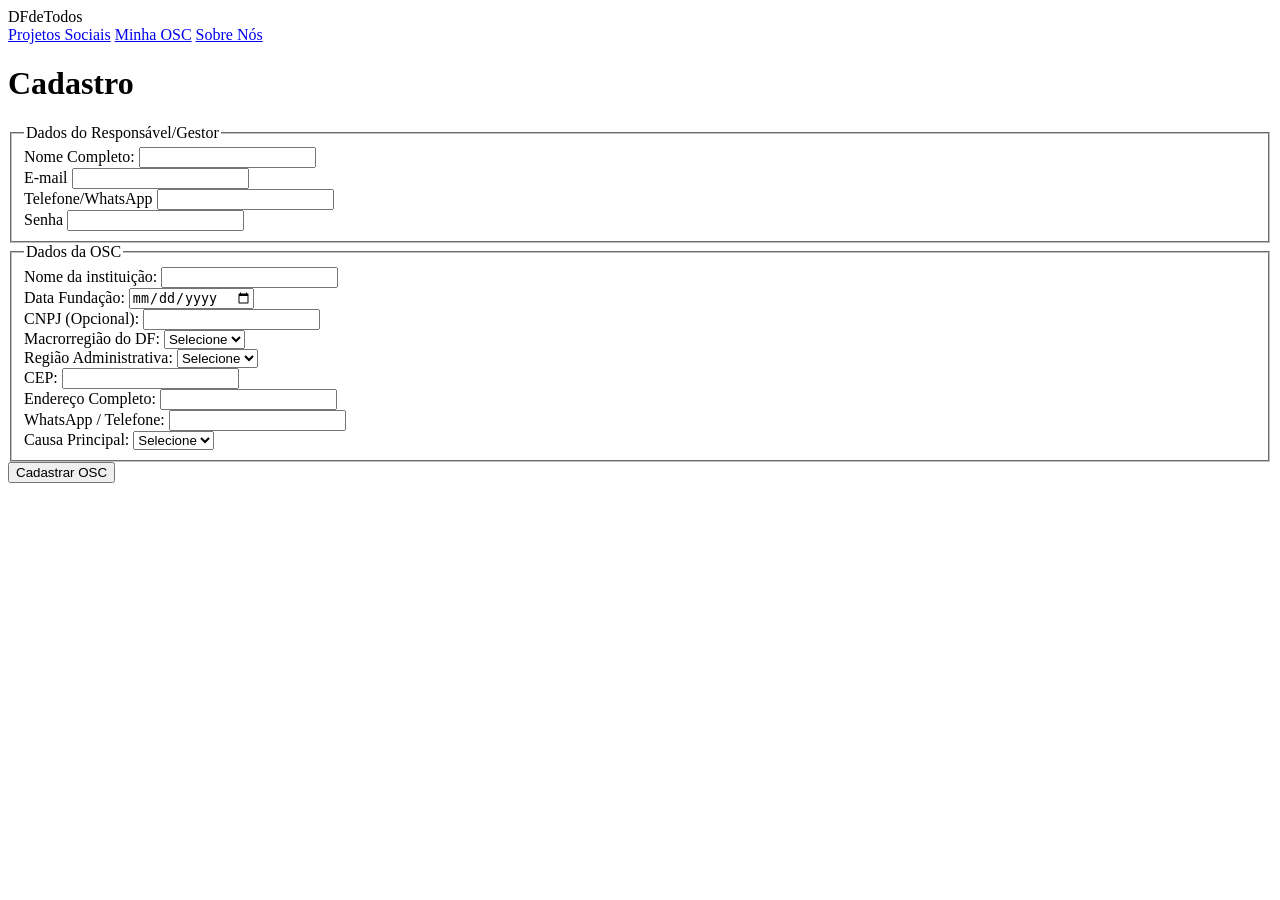
==== cadastro.html @ 7b0d13e9 "Estrutura inicial do projeto DFdeTodos" ====
<!DOCTYPE html>
<html lang="pt-br">
<head>
    <meta charset="UTF-8">
    <meta name="viewport" content="width=device-width, initial-scale=1.0">
    <title>Cadastro OSC - DFdeTodos</title>

    <link rel="stylesheet" href="css/style.css">
</head>
<body>

    <header>

        <div class="logo">
            DFdeTodos
        </div>

        <nav>
            <a href="projetos.html">Projetos Sociais</a>
            <a href="perfil-osc.html">Minha OSC</a>
            <a href="projetos.html">Sobre Nós</a>
        </nav>

    </header>

    <main>

        <h1>Cadastro</h1>

        <form>

            <fieldset>

                <legend>Dados do Responsável/Gestor</legend>

                <div>
                    <label for="nome">Nome Completo:</label>
                    <input type="text" id="nome" name="nome" required>
                </div>

                <div>
                    <label for="email">E-mail</label>
                    <input type="email" id="email" name="email" required>
                </div>

                <div>
                    <label for="telefone">Telefone/WhatsApp</label>
                    <input type="tel" id="telefone" name="telefone">
                </div>

                <div>
                    <label for="senha">Senha</label>
                    <input type="password" id="senha" name="senha" required>
                </div>

            </fieldset>

             <fieldset>

                <legend>Dados da OSC</legend>

                <div>
                    <label for="instituicao">Nome da instituição:</label>
                    <input type="text" id="instituicao" name="instituicao" required>
                </div>

                <div>
                    <label for="fundacao">Data Fundação:</label>
                    <input type="date" id="fundacao" name="fundacao">
                </div>

                <div>
                    <label for="cnpj">CNPJ (Opcional): </label>
                    <input type="text" id="cnpj" name="cnpj">
                </div>

                <div>
                    <label for="macroregiao">Macrorregião do DF:</label>
                    <select id="macroregiao" name="macroregiao">
                        <option value="">Selecione</option>
                    </select>
                </div>

                   <div>
                    <label for="regiao">Região Administrativa:</label>
                    <select id="regiao" name="regiao">
                        <option value="">Selecione</option>
                    </select>
                </div>

                  <div>
                    <label for="cep">CEP:</label>
                    <input type="text" id="cep" name="cep">
                </div>

                <div>
                    <label for="endereco">Endereço Completo:</label>
                    <input type="text" id="endereco" name="endereco">
                </div>

                <div>
                    <label for="telefoneOsc">WhatsApp / Telefone:</label>
                    <input type="tel" id="telefoneOsc" name="telefoneOsc">
                </div>

                <div>
                    <label for="causa">Causa Principal:</label>
                    <select name="causa" id="causa">
                       <option value="">Selecione</option>
                       <option value="Educação"></option> 
                       <option value="Saúde"></option> 
                       <option value="Meio Ambiente"></option> 
                       <option value="Assistência Social"></option> 
                       <option value="Cultura "></option> 
                       <option value="Esporte"></option> 
                    </select>
                </div>

            </fieldset>

            <button type="submit">
                Cadastrar OSC
            </button>

        </form>
        
    </main>
    
</body>
</html>
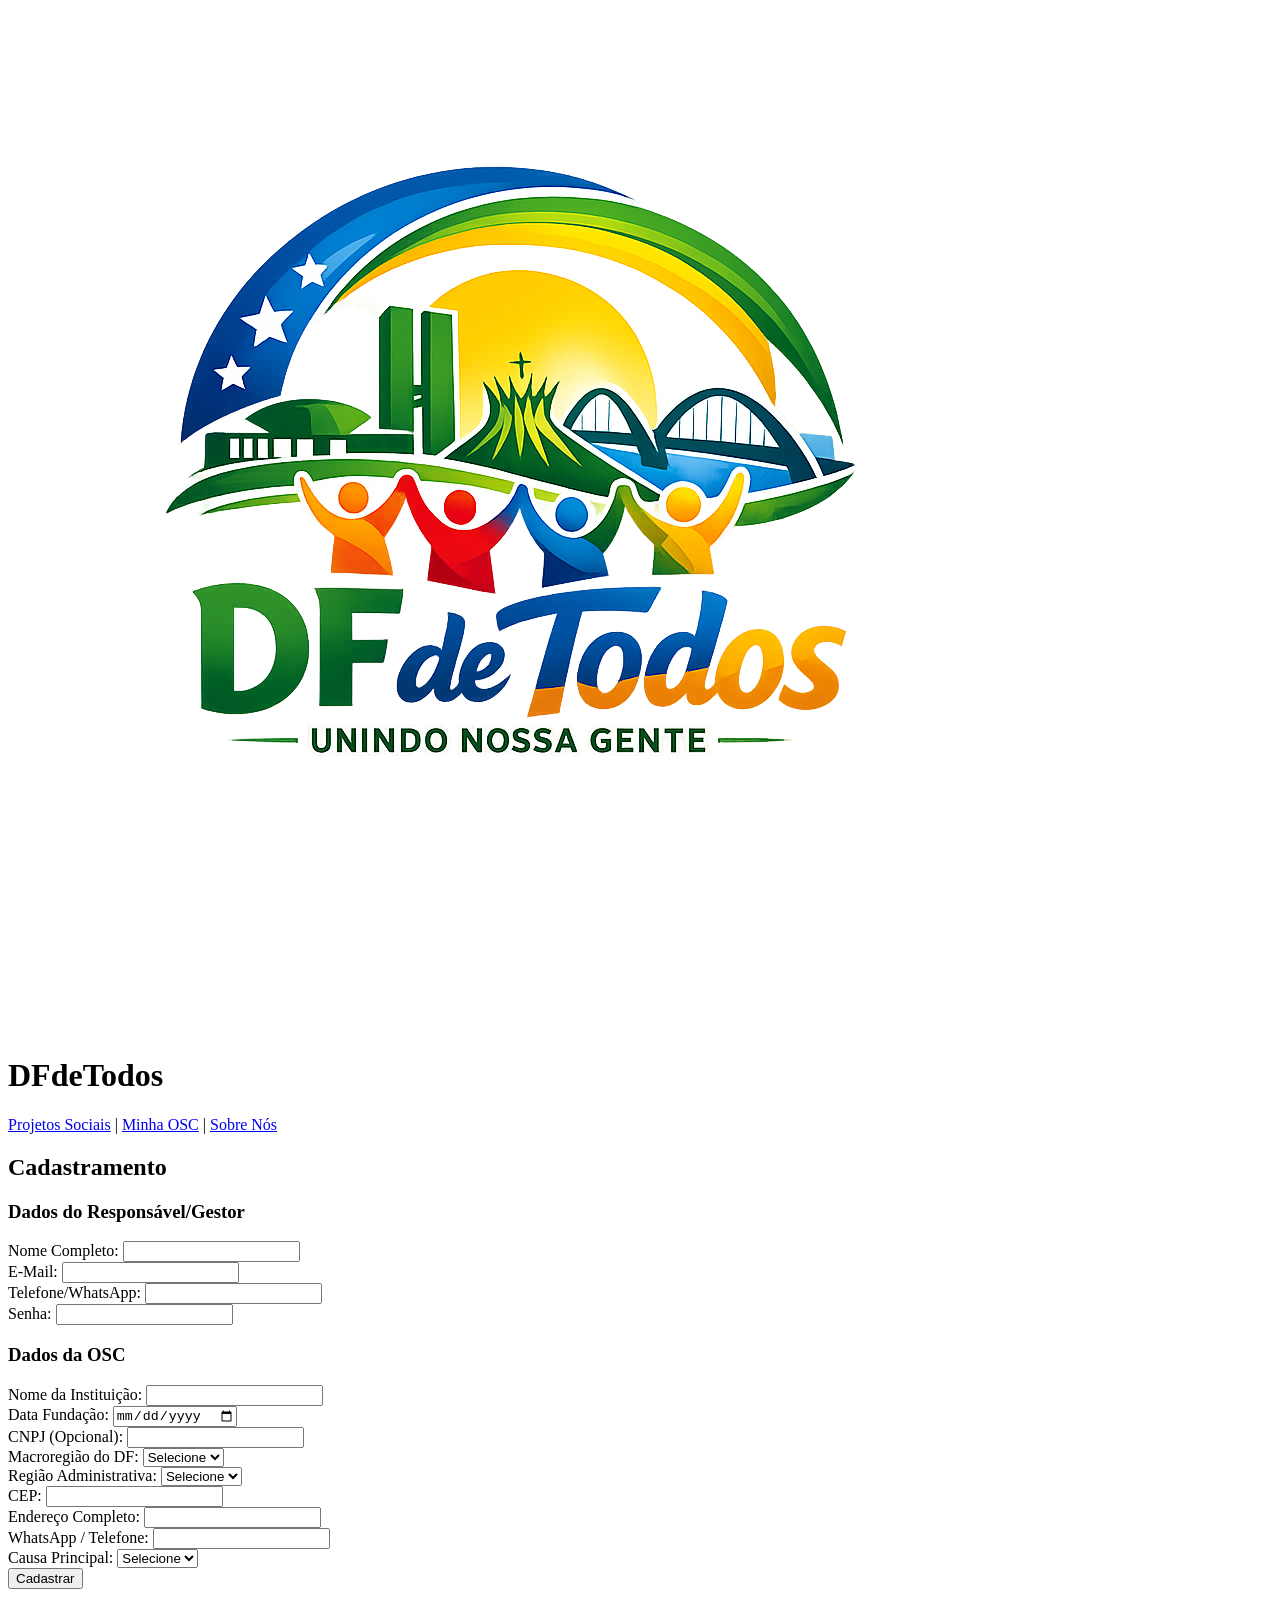
==== commit b862fd54: "update" ====
--- a/cadastro.html
+++ b/cadastro.html
@@ -1,130 +1,148 @@
 <!DOCTYPE html>
-<html lang="pt-br">
+<html lang="pt-BR">
 <head>
     <meta charset="UTF-8">
     <meta name="viewport" content="width=device-width, initial-scale=1.0">
-    <title>Cadastro OSC - DFdeTodos</title>
-
-    <link rel="stylesheet" href="css/style.css">
+    <title>Cadastramento - DFdeTodos</title>
 </head>
 <body>
 
     <header>
 
-        <div class="logo">
-            DFdeTodos
-        </div>
+        <img src="img/Logo DFdeTodos.png" alt="Logo DFdeTodos">
+
+        <h1>DFdeTodos</h1>
 
         <nav>
-            <a href="projetos.html">Projetos Sociais</a>
-            <a href="perfil-osc.html">Minha OSC</a>
-            <a href="projetos.html">Sobre Nós</a>
+            <a href="projetos.html">Projetos Sociais</a> |
+            <a href="perfil-osc.html">Minha OSC</a> |
+            <a href="sobre.html">Sobre Nós</a>
         </nav>
 
     </header>
 
     <main>
 
-        <h1>Cadastro</h1>
+        <h2>Cadastramento</h2>
 
         <form>
 
-            <fieldset>
 
-                <legend>Dados do Responsável/Gestor</legend>
+            <section>
+
+                <h3>Dados do Responsável/Gestor</h3>
 
                 <div>
-                    <label for="nome">Nome Completo:</label>
-                    <input type="text" id="nome" name="nome" required>
+
+                    <div>
+                        <label for="nome">Nome Completo:</label>
+                        <input type="text" id="nome">
+                    </div>
+
+                    <div>
+                        <label for="email">E-Mail:</label>
+                        <input type="email" id="email">
+                    </div>
+
                 </div>
 
                 <div>
-                    <label for="email">E-mail</label>
-                    <input type="email" id="email" name="email" required>
+
+                    <div>
+                        <label for="telefone">Telefone/WhatsApp:</label>
+                        <input type="text" id="telefone">
+                    </div>
+
+                    <div>
+                        <label for="senha">Senha:</label>
+                        <input type="password" id="senha">
+                    </div>
+
+                </div>
+
+            </section>
+
+
+            <section>
+
+                <h3>Dados da OSC</h3>
+
+                <div>
+
+                    <div>
+                        <label for="instituicao">Nome da Instituição:</label>
+                        <input type="text" id="instituicao">
+                    </div>
+
+                    <div>
+                        <label for="fundacao">Data Fundação:</label>
+                        <input type="date" id="fundacao">
+                    </div>
+
+                    <div>
+                        <label for="cnpj">CNPJ (Opcional):</label>
+                        <input type="text" id="cnpj">
+                    </div>
+
                 </div>
 
                 <div>
-                    <label for="telefone">Telefone/WhatsApp</label>
-                    <input type="tel" id="telefone" name="telefone">
+
+                    <div>
+                        <label for="macroregiao">Macroregião do DF:</label>
+                        <select id="macroregiao">
+                            <option>Selecione</option>
+                        </select>
+                    </div>
+
+                    <div>
+                        <label for="regiao">Região Administrativa:</label>
+                        <select id="regiao">
+                            <option>Selecione</option>
+                        </select>
+                    </div>
+
+                    <div>
+                        <label for="cep">CEP:</label>
+                        <input type="text" id="cep">
+                    </div>
+
                 </div>
 
                 <div>
-                    <label for="senha">Senha</label>
-                    <input type="password" id="senha" name="senha" required>
+
+                    <div>
+                        <label for="endereco">Endereço Completo:</label>
+                        <input type="text" id="endereco">
+                    </div>
+
+                    <div>
+                        <label for="whatsapp">WhatsApp / Telefone:</label>
+                        <input type="text" id="whatsapp">
+                    </div>
+
+                    <div>
+                        <label for="causa">Causa Principal:</label>
+                        <select id="causa">
+                            <option>Selecione</option>
+                        </select>
+                    </div>
+
                 </div>
 
-            </fieldset>
-
-             <fieldset>
-
-                <legend>Dados da OSC</legend>
-
-                <div>
-                    <label for="instituicao">Nome da instituição:</label>
-                    <input type="text" id="instituicao" name="instituicao" required>
-                </div>
-
-                <div>
-                    <label for="fundacao">Data Fundação:</label>
-                    <input type="date" id="fundacao" name="fundacao">
-                </div>
-
-                <div>
-                    <label for="cnpj">CNPJ (Opcional): </label>
-                    <input type="text" id="cnpj" name="cnpj">
-                </div>
-
-                <div>
-                    <label for="macroregiao">Macrorregião do DF:</label>
-                    <select id="macroregiao" name="macroregiao">
-                        <option value="">Selecione</option>
-                    </select>
-                </div>
-
-                   <div>
-                    <label for="regiao">Região Administrativa:</label>
-                    <select id="regiao" name="regiao">
-                        <option value="">Selecione</option>
-                    </select>
-                </div>
-
-                  <div>
-                    <label for="cep">CEP:</label>
-                    <input type="text" id="cep" name="cep">
-                </div>
-
-                <div>
-                    <label for="endereco">Endereço Completo:</label>
-                    <input type="text" id="endereco" name="endereco">
-                </div>
-
-                <div>
-                    <label for="telefoneOsc">WhatsApp / Telefone:</label>
-                    <input type="tel" id="telefoneOsc" name="telefoneOsc">
-                </div>
-
-                <div>
-                    <label for="causa">Causa Principal:</label>
-                    <select name="causa" id="causa">
-                       <option value="">Selecione</option>
-                       <option value="Educação"></option> 
-                       <option value="Saúde"></option> 
-                       <option value="Meio Ambiente"></option> 
-                       <option value="Assistência Social"></option> 
-                       <option value="Cultura "></option> 
-                       <option value="Esporte"></option> 
-                    </select>
-                </div>
-
-            </fieldset>
+            </section>
 
             <button type="submit">
-                Cadastrar OSC
+                Cadastrar
             </button>
 
         </form>
-        
+
     </main>
-    
+
+    <footer>
+
+    </footer>
+
 </body>
 </html>
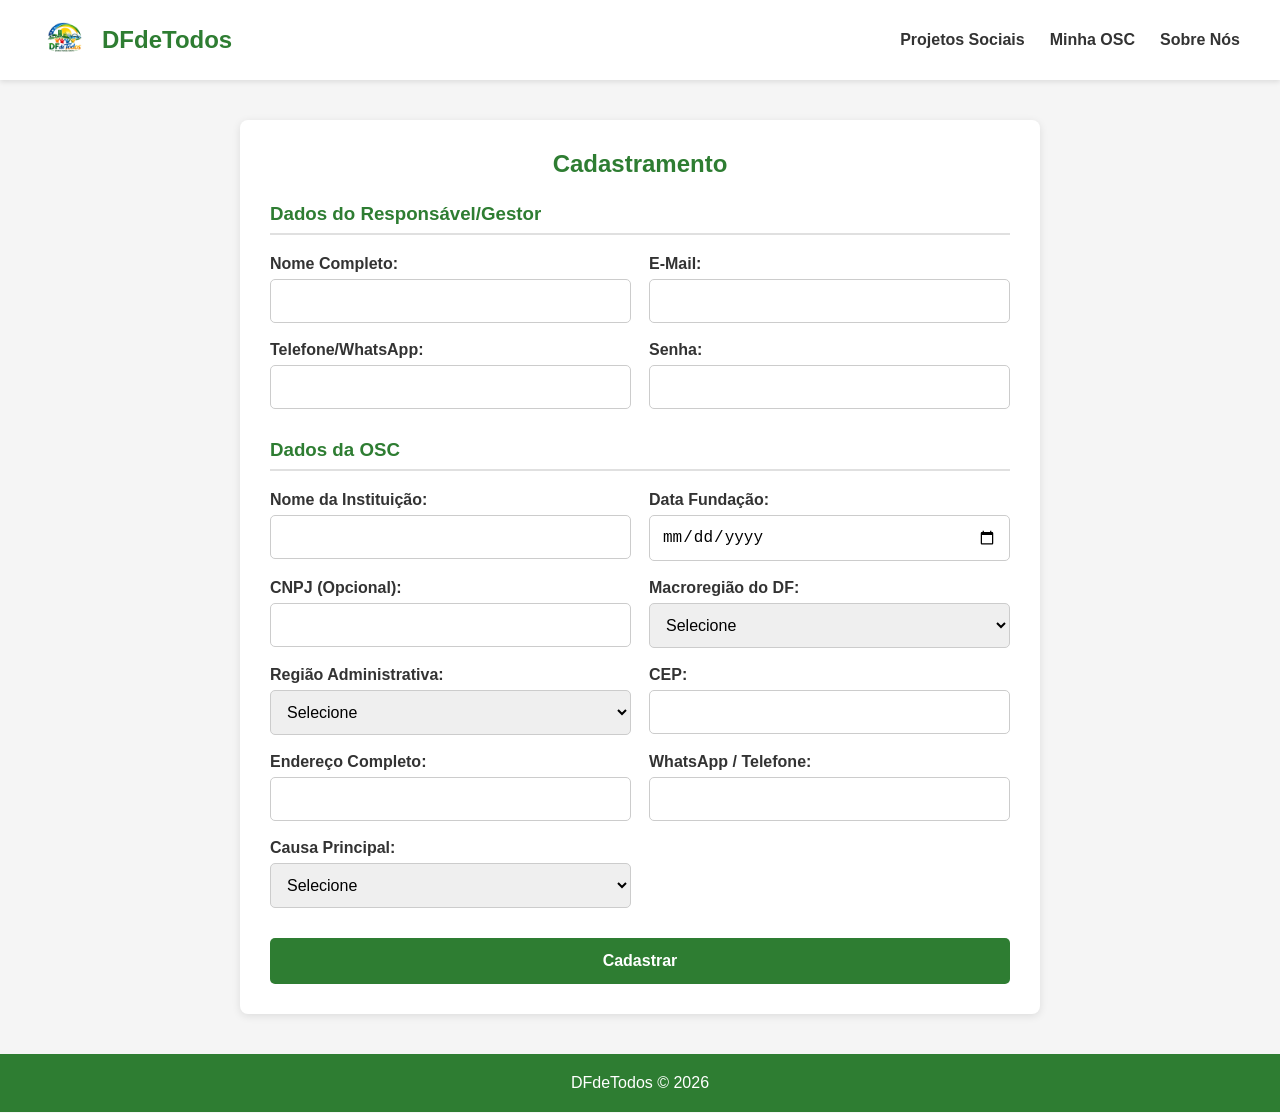
==== commit 95ee1490: "Paginas com CSS e layout responsivo" ====
--- a/cadastro.html
+++ b/cadastro.html
@@ -1,127 +1,113 @@
 <!DOCTYPE html>
-<html lang="pt-BR">
+<html lang="pt-br">
+
 <head>
     <meta charset="UTF-8">
     <meta name="viewport" content="width=device-width, initial-scale=1.0">
     <title>Cadastramento - DFdeTodos</title>
+    <link rel="stylesheet" href="css/cadastro.css">
 </head>
+
 <body>
 
     <header>
+        <button class="menu-btn" onclick="document.querySelector('nav').classList.toggle('aberto')">☰</button>
 
-        <img src="img/Logo DFdeTodos.png" alt="Logo DFdeTodos">
+        <h2 class="titulo">DFdeTodos</h2>
 
-        <h1>DFdeTodos</h1>
+        <img class="logo-img" src="img/Logo DFdeTodos.png" alt="DFdeTodos">
 
         <nav>
-            <a href="projetos.html">Projetos Sociais</a> |
-            <a href="perfil-osc.html">Minha OSC</a> |
+            <a href="projetos.html">Projetos Sociais</a>
+            <a href="perfil-osc.html">Minha OSC</a>
             <a href="sobre.html">Sobre Nós</a>
         </nav>
-
     </header>
 
     <main>
 
-        <h2>Cadastramento</h2>
+        <form class="cadastro-box">
 
-        <form>
-
+            <h2>Cadastramento</h2>
 
             <section>
-
                 <h3>Dados do Responsável/Gestor</h3>
 
-                <div>
+                <div class="grid">
 
-                    <div>
+                    <div class="campo">
                         <label for="nome">Nome Completo:</label>
                         <input type="text" id="nome">
                     </div>
 
-                    <div>
+                    <div class="campo">
                         <label for="email">E-Mail:</label>
                         <input type="email" id="email">
                     </div>
 
-                </div>
-
-                <div>
-
-                    <div>
+                    <div class="campo">
                         <label for="telefone">Telefone/WhatsApp:</label>
                         <input type="text" id="telefone">
                     </div>
 
-                    <div>
+                    <div class="campo">
                         <label for="senha">Senha:</label>
                         <input type="password" id="senha">
                     </div>
 
                 </div>
-
             </section>
 
-
             <section>
-
                 <h3>Dados da OSC</h3>
 
-                <div>
+                <div class="grid">
 
-                    <div>
+                    <div class="campo">
                         <label for="instituicao">Nome da Instituição:</label>
                         <input type="text" id="instituicao">
                     </div>
 
-                    <div>
+                    <div class="campo">
                         <label for="fundacao">Data Fundação:</label>
                         <input type="date" id="fundacao">
                     </div>
 
-                    <div>
+                    <div class="campo">
                         <label for="cnpj">CNPJ (Opcional):</label>
                         <input type="text" id="cnpj">
                     </div>
 
-                </div>
-
-                <div>
-
-                    <div>
+                    <div class="campo">
                         <label for="macroregiao">Macroregião do DF:</label>
                         <select id="macroregiao">
                             <option>Selecione</option>
                         </select>
                     </div>
 
-                    <div>
+                    <div class="campo">
                         <label for="regiao">Região Administrativa:</label>
                         <select id="regiao">
                             <option>Selecione</option>
                         </select>
                     </div>
 
-                    <div>
+                    <div class="campo">
                         <label for="cep">CEP:</label>
                         <input type="text" id="cep">
                     </div>
 
-                </div>
-
-                <div>
-
-                    <div>
+                    <div class="campo">
                         <label for="endereco">Endereço Completo:</label>
                         <input type="text" id="endereco">
                     </div>
 
-                    <div>
+                    <div class="campo">
                         <label for="whatsapp">WhatsApp / Telefone:</label>
                         <input type="text" id="whatsapp">
                     </div>
 
-                    <div>
+                    <div class="campo">
                         <label for="causa">Causa Principal:</label>
                         <select id="causa">
                             <option>Selecione</option>
@@ -129,20 +115,18 @@
                     </div>
 
                 </div>
-
             </section>
 
-            <button type="submit">
-                Cadastrar
-            </button>
+            <button type="submit">Cadastrar</button>
 
         </form>
 
     </main>
 
     <footer>
-
+        <p>DFdeTodos © 2026</p>
     </footer>
 
 </body>
-</html>+
+</html>
--- a/css/cadastro.css
+++ b/css/cadastro.css
@@ -0,0 +1,186 @@
+* {
+    margin: 0;
+    padding: 0;
+    box-sizing: border-box;
+}
+
+body {
+    font-family: Arial, Helvetica, sans-serif;
+    background-color: #f5f5f5;
+    color: #333;
+    min-height: 100vh;
+    display: flex;
+    flex-direction: column;
+}
+
+/* Header */
+header {
+    display: flex;
+    align-items: center;
+    gap: 12px;
+    background-color: #ffffff;
+    padding: 15px 40px;
+    box-shadow: 0 2px 5px rgba(0, 0, 0, 0.1);
+}
+
+.menu-btn {
+    display: none;
+    background: none;
+    border: none;
+    font-size: 26px;
+    cursor: pointer;
+    color: #2e7d32;
+}
+
+.logo-img {
+    height: 50px;
+    order: 1;
+}
+
+.titulo {
+    color: #2e7d32;
+    order: 2;
+}
+
+nav {
+    display: flex;
+    gap: 25px;
+    order: 3;
+    margin-left: auto;
+}
+
+nav a {
+    text-decoration: none;
+    color: #333;
+    font-weight: bold;
+}
+
+nav a:hover {
+    color: #2e7d32;
+}
+
+/* Cadastro */
+main {
+    display: flex;
+    justify-content: center;
+    flex: 1;
+    padding: 40px 20px;
+}
+
+.cadastro-box {
+    background-color: #ffffff;
+    border-radius: 8px;
+    box-shadow: 0 2px 8px rgba(0, 0, 0, 0.1);
+    width: 100%;
+    max-width: 800px;
+    padding: 30px;
+}
+
+.cadastro-box > h2 {
+    text-align: center;
+    color: #2e7d32;
+    margin-bottom: 25px;
+}
+
+section {
+    margin-bottom: 30px;
+}
+
+section h3 {
+    color: #2e7d32;
+    border-bottom: 2px solid #e0e0e0;
+    padding-bottom: 8px;
+    margin-bottom: 20px;
+}
+
+.grid {
+    display: grid;
+    grid-template-columns: repeat(2, 1fr);
+    gap: 18px;
+}
+
+.campo label {
+    display: block;
+    font-weight: bold;
+    margin-bottom: 6px;
+}
+
+.campo input,
+.campo select {
+    width: 100%;
+    padding: 12px;
+    border: 1px solid #ccc;
+    border-radius: 5px;
+    font-size: 16px;
+}
+
+.campo input:focus,
+.campo select:focus {
+    outline: none;
+    border-color: #2e7d32;
+}
+
+.cadastro-box button {
+    width: 100%;
+    padding: 14px;
+    border: none;
+    border-radius: 5px;
+    background-color: #2e7d32;
+    color: #ffffff;
+    font-size: 16px;
+    font-weight: bold;
+    cursor: pointer;
+}
+
+.cadastro-box button:hover {
+    background-color: #1b5e20;
+}
+
+/* Footer */
+footer {
+    background-color: #2e7d32;
+    color: #ffffff;
+    text-align: center;
+    padding: 20px;
+    margin-top: auto;
+}
+
+/* Responsivo */
+@media (max-width: 600px) {
+    .grid {
+        grid-template-columns: 1fr;
+    }
+
+    header {
+        padding: 15px 20px;
+        flex-wrap: wrap;
+    }
+
+    .menu-btn {
+        display: block;
+        order: 1;
+    }
+
+    .titulo {
+        order: 2;
+        flex: 1;
+        text-align: center;
+    }
+
+    .logo-img {
+        order: 3;
+    }
+
+    nav {
+        display: none;
+        order: 4;
+        width: 100%;
+        flex-direction: column;
+        gap: 12px;
+        margin: 15px 0 0;
+    }
+
+    nav.aberto {
+        display: flex;
+    }
+}
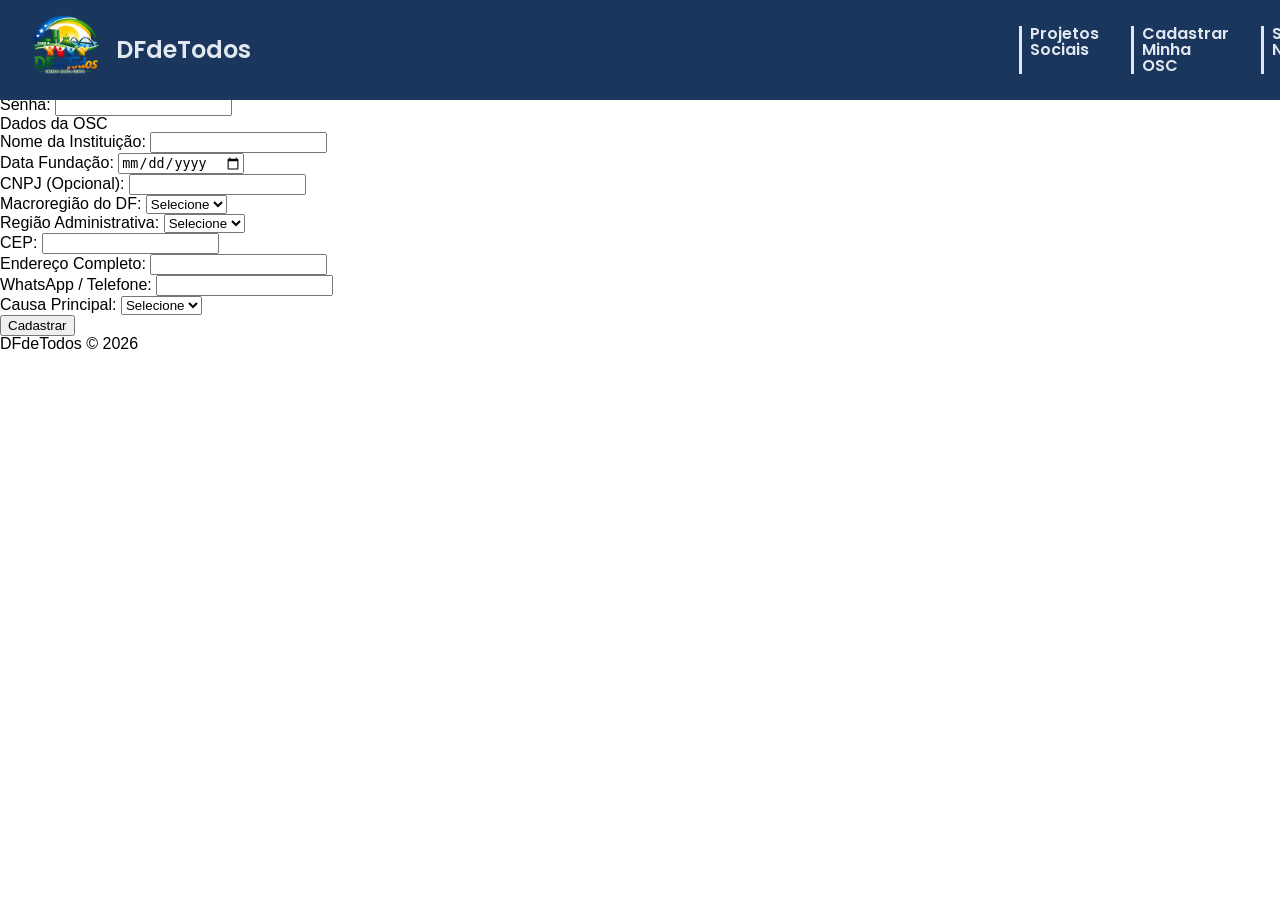
==== commit dd6b69fc: "Ajuste Header" ====
--- a/cadastro.html
+++ b/cadastro.html
@@ -4,26 +4,36 @@
 <head>
     <meta charset="UTF-8">
     <meta name="viewport" content="width=device-width, initial-scale=1.0">
-    <title>Cadastramento - DFdeTodos</title>
-    <link rel="stylesheet" href="css/cadastro.css">
+    <link rel="preconnect" href="https://fonts.googleapis.com">
+    <link rel="preconnect" href="https://fonts.gstatic.com" crossorigin>
+    <link href="https://fonts.googleapis.com/css2?family=Poppins:wght@400;600&display=swap" rel="stylesheet">
+    <link rel="stylesheet" href="css/reset.css">
+    <title>DFdeTodos - Home</title>
+    <link rel="stylesheet" href="css/style.css">
 </head>
 
 <body>
 
     <header>
-        <button class="menu-btn" onclick="document.querySelector('nav').classList.toggle('aberto')">☰</button>
+        <input class="checkbox__menu-hamburguer" type="checkbox" id="menu-hamburguer">
+        <label class="icone__menu-hamburguer" for="menu-hamburguer"><img src="img/iconMenuBranco.png" alt="Menu"></label>
+        <ul class="lista-navegacao-mobile">
+            <li class="item__lista-navegacao-mobile"><a href="projetos.html" class="link__item__lista-navegacao-mobile">Projetos Sociais</a></li>
+            <li class="item__lista-navegacao-mobile"><a href="cadastro-osc.html" class="link__item__lista-navegacao-mobile">Cadastrar Minha OSC</a></li>
+            <li class="item__lista-navegacao-mobile"><a href="sobre.html" class="link__item__lista-navegacao-mobile">Sobre Nós</a></li>
+        </ul>
 
-        <h2 class="titulo">DFdeTodos</h2>
+        <a href="home.html" class="logo-header">
+            <img class="logo-img" src="img/Logo DFdeTodos.png" alt="DFdeTodos">
+            <h2 class="logo-titulo">DFdeTodos</h2>
+        </a>
 
-        <img class="logo-img" src="img/Logo DFdeTodos.png" alt="DFdeTodos">
-
-        <nav>
-            <a href="projetos.html">Projetos Sociais</a>
-            <a href="perfil-osc.html">Minha OSC</a>
-            <a href="sobre.html">Sobre Nós</a>
+        <nav class="navegação__header">
+            <a href="projetos.html" class="item-navegacao">Projetos Sociais</a>
+            <a href="cadastro-osc.html" class="item-navegacao">Cadastrar Minha OSC</a>
+            <a href="sobre.html" class="item-navegacao">Sobre Nós</a>
         </nav>
     </header>
-
     <main>
 
         <form class="cadastro-box">
--- a/css/style.css
+++ b/css/style.css
@@ -0,0 +1,16 @@
+@import url(header.css);
+
+:root{
+    --cor-azul: #1A365D;
+    --cor-branco: #F5F5F3;
+    --cor-branco-escuro: #E2E8F0;
+    --font-poppins: "Poppins", sans-serif;
+
+
+}
+
+body {
+    font-family: Arial, Helvetica, sans-serif;
+    min-height: 100vh;
+    margin: 0;
+}
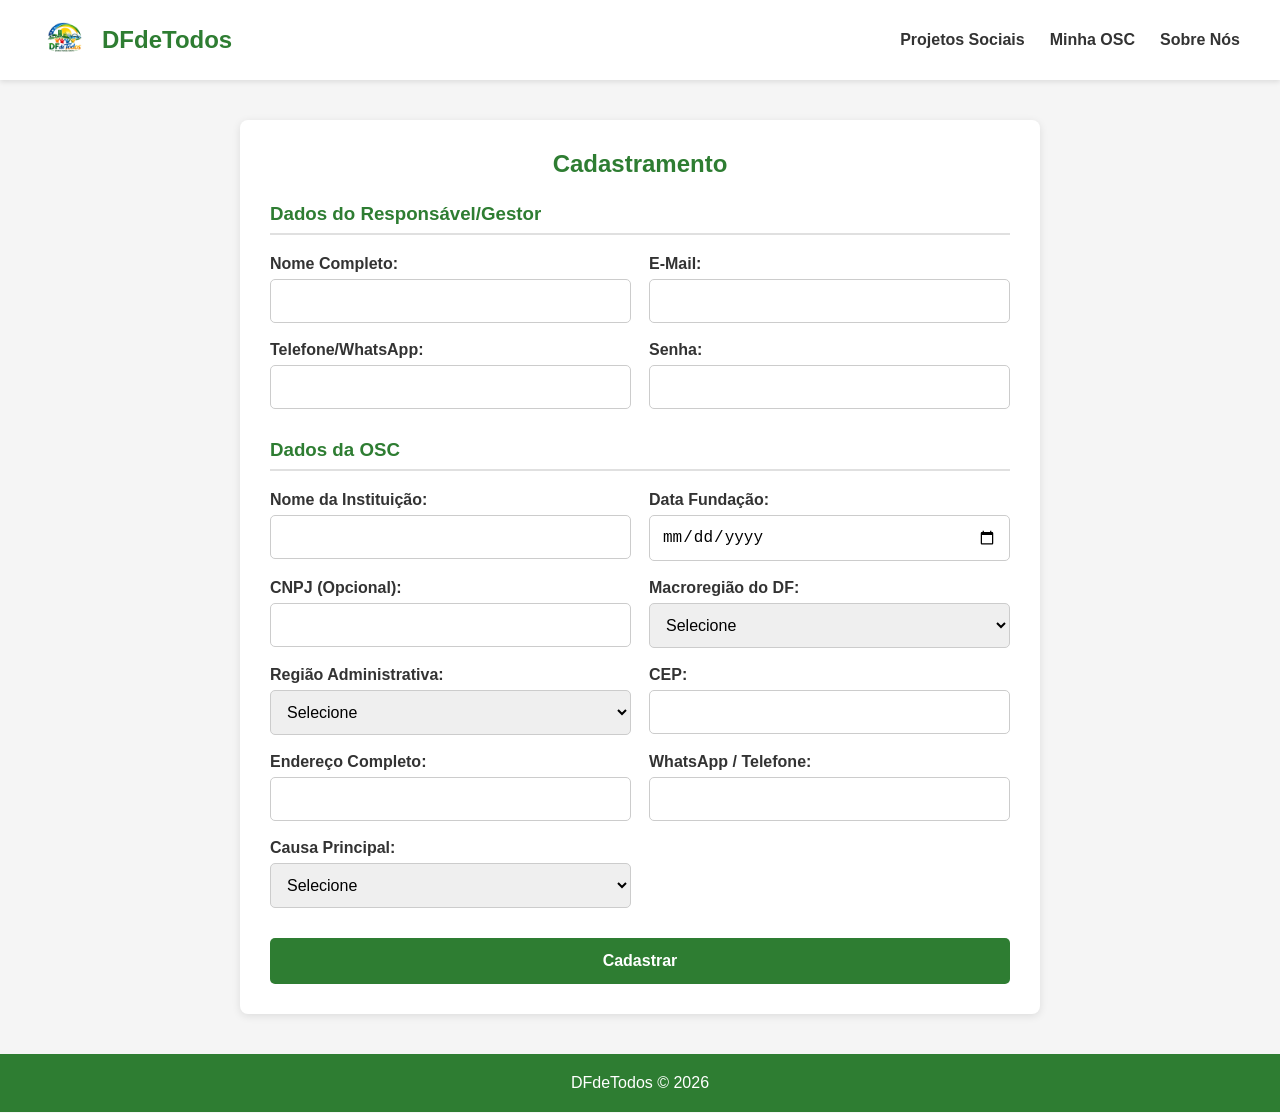
==== commit 7f7607ac: "Novo layout do site baseado no design DFdeTodos" ====
--- a/cadastro.html
+++ b/cadastro.html
@@ -4,36 +4,26 @@
 <head>
     <meta charset="UTF-8">
     <meta name="viewport" content="width=device-width, initial-scale=1.0">
-    <link rel="preconnect" href="https://fonts.googleapis.com">
-    <link rel="preconnect" href="https://fonts.gstatic.com" crossorigin>
-    <link href="https://fonts.googleapis.com/css2?family=Poppins:wght@400;600&display=swap" rel="stylesheet">
-    <link rel="stylesheet" href="css/reset.css">
-    <title>DFdeTodos - Home</title>
-    <link rel="stylesheet" href="css/style.css">
+    <title>Cadastramento - DFdeTodos</title>
+    <link rel="stylesheet" href="css/cadastro.css">
 </head>
 
 <body>
 
     <header>
-        <input class="checkbox__menu-hamburguer" type="checkbox" id="menu-hamburguer">
-        <label class="icone__menu-hamburguer" for="menu-hamburguer"><img src="img/iconMenuBranco.png" alt="Menu"></label>
-        <ul class="lista-navegacao-mobile">
-            <li class="item__lista-navegacao-mobile"><a href="projetos.html" class="link__item__lista-navegacao-mobile">Projetos Sociais</a></li>
-            <li class="item__lista-navegacao-mobile"><a href="cadastro-osc.html" class="link__item__lista-navegacao-mobile">Cadastrar Minha OSC</a></li>
-            <li class="item__lista-navegacao-mobile"><a href="sobre.html" class="link__item__lista-navegacao-mobile">Sobre Nós</a></li>
-        </ul>
+        <button class="menu-btn" onclick="document.querySelector('nav').classList.toggle('aberto')">☰</button>
 
-        <a href="home.html" class="logo-header">
-            <img class="logo-img" src="img/Logo DFdeTodos.png" alt="DFdeTodos">
-            <h2 class="logo-titulo">DFdeTodos</h2>
-        </a>
+        <h2 class="titulo">DFdeTodos</h2>
 
-        <nav class="navegação__header">
-            <a href="projetos.html" class="item-navegacao">Projetos Sociais</a>
-            <a href="cadastro-osc.html" class="item-navegacao">Cadastrar Minha OSC</a>
-            <a href="sobre.html" class="item-navegacao">Sobre Nós</a>
+        <img class="logo-img" src="img/Logo DFdeTodos.png" alt="DFdeTodos">
+
+        <nav>
+            <a href="projetos.html">Projetos Sociais</a>
+            <a href="perfil-osc.html">Minha OSC</a>
+            <a href="sobre.html">Sobre Nós</a>
         </nav>
     </header>
+
     <main>
 
         <form class="cadastro-box">
--- a/css/cadastro.css
+++ b/css/cadastro.css
@@ -0,0 +1,186 @@
+* {
+    margin: 0;
+    padding: 0;
+    box-sizing: border-box;
+}
+
+body {
+    font-family: Arial, Helvetica, sans-serif;
+    background-color: #f5f5f5;
+    color: #333;
+    min-height: 100vh;
+    display: flex;
+    flex-direction: column;
+}
+
+/* Header */
+header {
+    display: flex;
+    align-items: center;
+    gap: 12px;
+    background-color: #ffffff;
+    padding: 15px 40px;
+    box-shadow: 0 2px 5px rgba(0, 0, 0, 0.1);
+}
+
+.menu-btn {
+    display: none;
+    background: none;
+    border: none;
+    font-size: 26px;
+    cursor: pointer;
+    color: #2e7d32;
+}
+
+.logo-img {
+    height: 50px;
+    order: 1;
+}
+
+.titulo {
+    color: #2e7d32;
+    order: 2;
+}
+
+nav {
+    display: flex;
+    gap: 25px;
+    order: 3;
+    margin-left: auto;
+}
+
+nav a {
+    text-decoration: none;
+    color: #333;
+    font-weight: bold;
+}
+
+nav a:hover {
+    color: #2e7d32;
+}
+
+/* Cadastro */
+main {
+    display: flex;
+    justify-content: center;
+    flex: 1;
+    padding: 40px 20px;
+}
+
+.cadastro-box {
+    background-color: #ffffff;
+    border-radius: 8px;
+    box-shadow: 0 2px 8px rgba(0, 0, 0, 0.1);
+    width: 100%;
+    max-width: 800px;
+    padding: 30px;
+}
+
+.cadastro-box > h2 {
+    text-align: center;
+    color: #2e7d32;
+    margin-bottom: 25px;
+}
+
+section {
+    margin-bottom: 30px;
+}
+
+section h3 {
+    color: #2e7d32;
+    border-bottom: 2px solid #e0e0e0;
+    padding-bottom: 8px;
+    margin-bottom: 20px;
+}
+
+.grid {
+    display: grid;
+    grid-template-columns: repeat(2, 1fr);
+    gap: 18px;
+}
+
+.campo label {
+    display: block;
+    font-weight: bold;
+    margin-bottom: 6px;
+}
+
+.campo input,
+.campo select {
+    width: 100%;
+    padding: 12px;
+    border: 1px solid #ccc;
+    border-radius: 5px;
+    font-size: 16px;
+}
+
+.campo input:focus,
+.campo select:focus {
+    outline: none;
+    border-color: #2e7d32;
+}
+
+.cadastro-box button {
+    width: 100%;
+    padding: 14px;
+    border: none;
+    border-radius: 5px;
+    background-color: #2e7d32;
+    color: #ffffff;
+    font-size: 16px;
+    font-weight: bold;
+    cursor: pointer;
+}
+
+.cadastro-box button:hover {
+    background-color: #1b5e20;
+}
+
+/* Footer */
+footer {
+    background-color: #2e7d32;
+    color: #ffffff;
+    text-align: center;
+    padding: 20px;
+    margin-top: auto;
+}
+
+/* Responsivo */
+@media (max-width: 600px) {
+    .grid {
+        grid-template-columns: 1fr;
+    }
+
+    header {
+        padding: 15px 20px;
+        flex-wrap: wrap;
+    }
+
+    .menu-btn {
+        display: block;
+        order: 1;
+    }
+
+    .titulo {
+        order: 2;
+        flex: 1;
+        text-align: center;
+    }
+
+    .logo-img {
+        order: 3;
+    }
+
+    nav {
+        display: none;
+        order: 4;
+        width: 100%;
+        flex-direction: column;
+        gap: 12px;
+        margin: 15px 0 0;
+    }
+
+    nav.aberto {
+        display: flex;
+    }
+}
